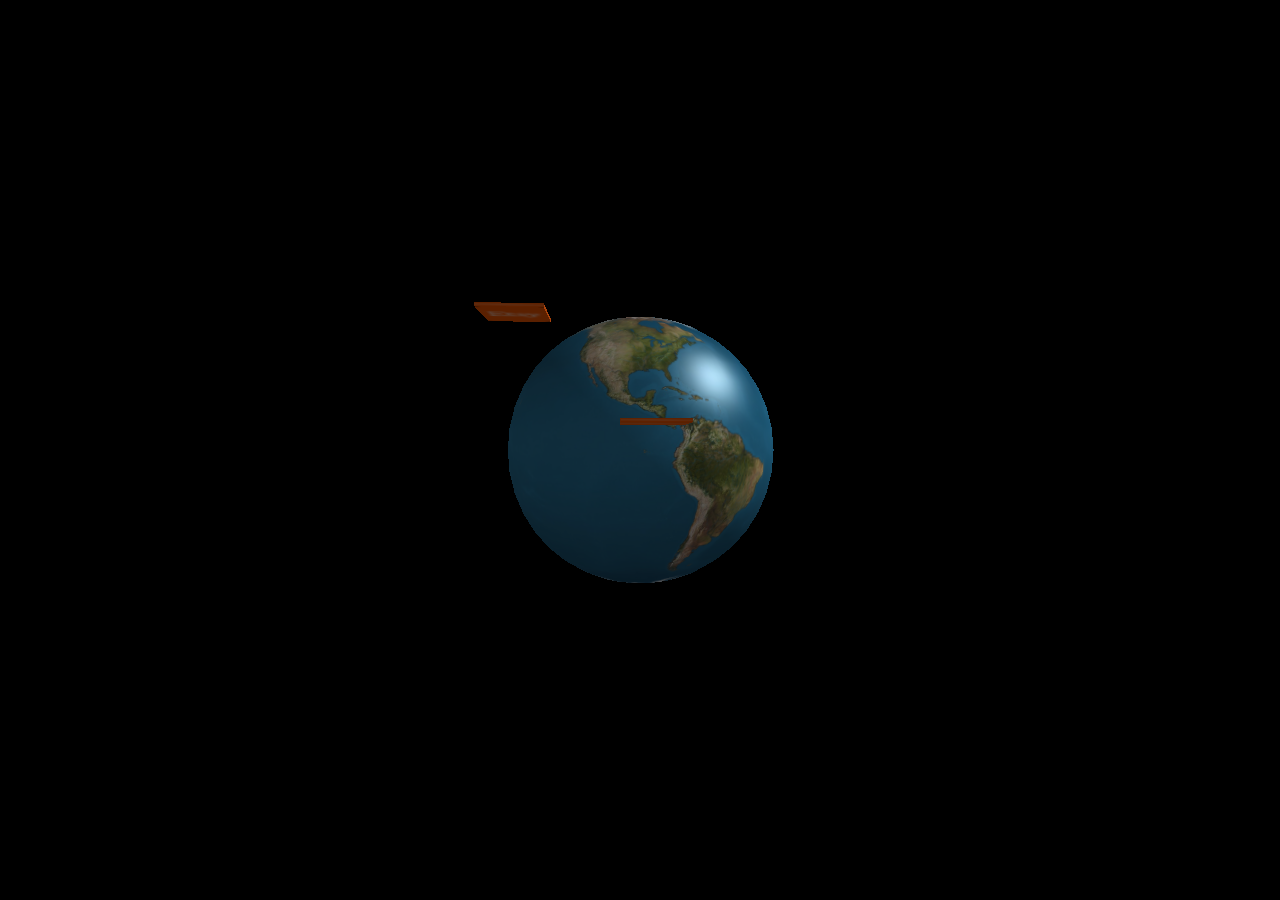
==== test.html @ 31a12aa0 "initial commit" ====
<html>
	<head>
		<title>My first three.js app</title>
		<style>
			body { margin: 0; }
		</style>
	</head>
	<body>
		<script src="js/three.js"></script>

		<script>

		var scene = new THREE.Scene();
			var aspectRatio = window.innerWidth / window.innerHeight;
			var loader = new THREE.TextureLoader();
			var camera = new THREE.PerspectiveCamera(75, aspectRatio, 1, 10000);
			camera.position.z = 450;
			scene.add(camera);
			var light = new THREE.DirectionalLight( 0x737373 );
			light.position.set( 7, 7, 0 ).normalize();
			var light2 = new THREE.AmbientLight( 0x5a5a5a ); // soft white light
			scene.add(light);
			scene.add(light2);
			// Nucleus
			//                                      radius
			//                                        | width segments
			//                                        |    | height segments
			//                                        |    |   |
			//                                        v    v   v
			var bigSphere = new THREE.SphereGeometry(100, 20, 20);
			var cover = new  THREE.MeshPhongMaterial();
			var nucleus = new THREE.Mesh(bigSphere, cover);
			cover.map    = THREE.ImageUtils.loadTexture('image/Cjnkbcv.jpg')
			cover.bumpMap    = THREE.ImageUtils.loadTexture('image/earthbump1k.jpg')
			cover.bumpScale = 0.005
			cover.specularMap    = THREE.ImageUtils.loadTexture('image/earthspec1k.jpg')
			cover.specular  = new THREE.Color('grey')
			scene.add(nucleus);
			// Electron 1
			var geometry = new THREE.BoxGeometry( 35, 2, 35);
			var material = new THREE.MeshPhongMaterial( { map: THREE.ImageUtils.loadTexture('image/etsy.png') } );
			var electron1 = new THREE.Mesh(geometry, material);
			nucleus.add(electron1);
			//                        x,y,z
			electron1.position.set(-150,150,0);
			// Electron 2
			var electron2 = new THREE.Mesh(geometry, material);
			nucleus.add(electron2);
			electron2.position.set(150,150,0);

			// Electron 3
			var electron3 = new THREE.Mesh(geometry, material);
			nucleus.add(electron3);
			electron3.position.set(0,0,150);
			var renderer = new THREE.WebGLRenderer();
			renderer.setSize( window.innerWidth, window.innerHeight );
			document.body.appendChild( renderer.domElement );

			var clock = new THREE.Clock();

			function animate() {
			  requestAnimationFrame(animate);

			  var t = clock.getElapsedTime();
			   // orbit from bottom right to top left
			  //
			  //                            movement speed
			  //                               |
			  //                               |  orbit distance
			  //                               |      |
			  //                               v      v
			  electron1.position.x = Math.sin(0.5*t) * -150;
			  electron1.position.y = Math.sin(0.5*t) * 150;
			  electron1.position.z = Math.cos(0.5*t) * 150;
			  // orbit from top right to bottom left
				electron2.position.x = Math.cos(5*t) * 150;
				electron2.position.y = Math.cos(5*t) * 150;
				electron2.position.z = Math.sin(5*t) * 150;

				var tOffset = 1.5 + clock.getElapsedTime();

				// orbit from the bottom to the top
				electron3.position.x = Math.sin(5*tOffset) * 0;
				electron3.position.y = Math.sin(5*tOffset) * 150;
				electron3.position.z = Math.cos(5*tOffset) * 150;
				//main globe animations
				nucleus.rotation.y += 0.001;
			  //Set Renderer always at bottom of function
			  renderer.render(scene, camera);
			}
			//Always have at bottom of file
			animate();

		</script>
	</body>
</html>
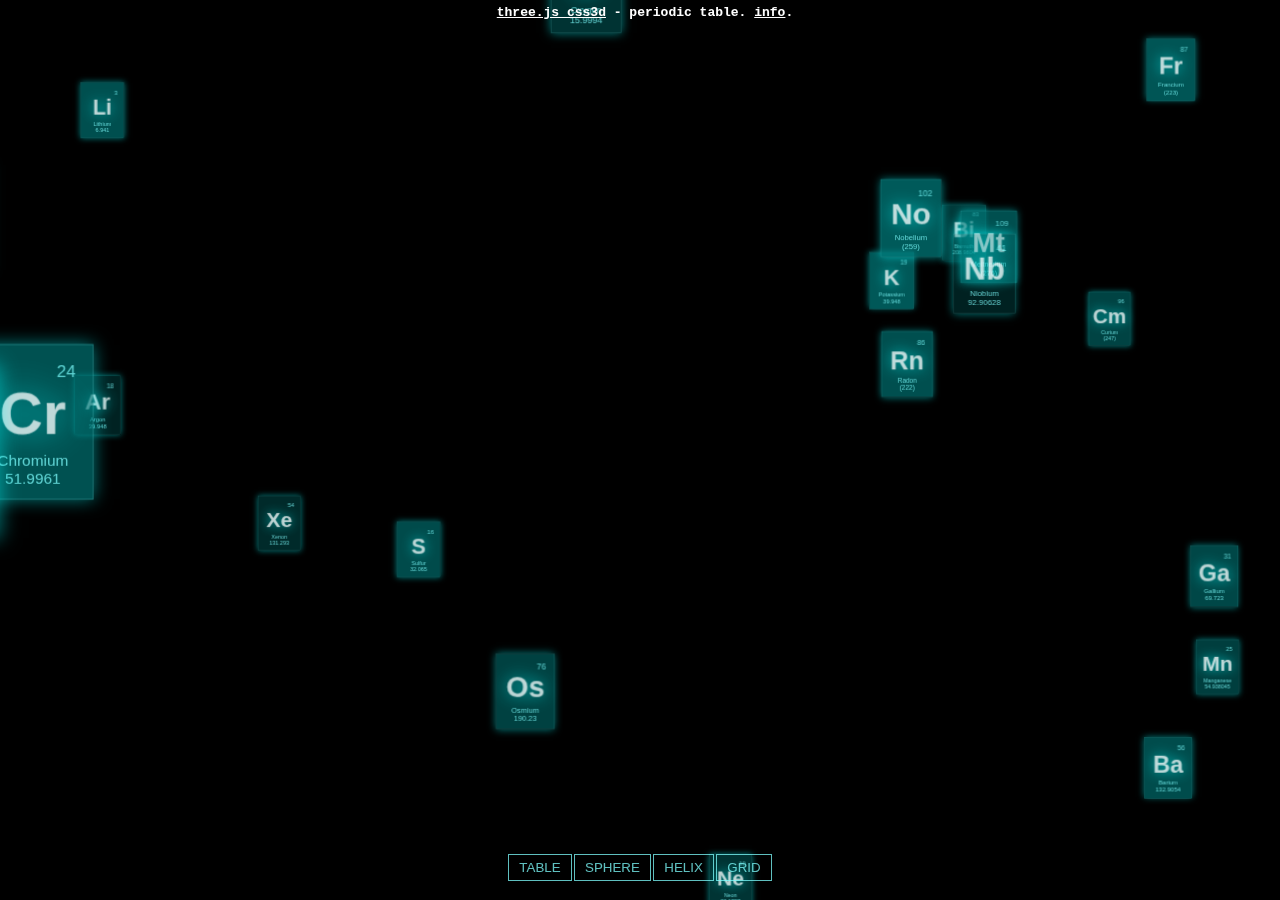
==== commit 118da405: "example project" ====
--- a/test.html
+++ b/test.html
@@ -1,95 +1,504 @@
+
+<!DOCTYPE html>
 <html>
 	<head>
-		<title>My first three.js app</title>
+		<meta charset="utf-8">
+		<meta name="viewport" content="width=device-width, user-scalable=no, minimum-scale=1.0, maximum-scale=1.0">
+		<title>three.js css3d - periodic table</title>
 		<style>
-			body { margin: 0; }
+			html, body {
+				height: 100%;
+			}
+
+			body {
+				background-color: #000000;
+				margin: 0;
+				font-family: Arial;
+				overflow: hidden;
+			}
+
+			a {
+				color: #ffffff;
+			}
+
+			#info {
+				position: absolute;
+				width: 100%;
+				color: #ffffff;
+				padding: 5px;
+				font-family: Monospace;
+				font-size: 13px;
+				font-weight: bold;
+				text-align: center;
+			}
+
+			#menu {
+				position: absolute;
+				bottom: 20px;
+				width: 100%;
+				text-align: center;
+			}
+
+			.element {
+				width: 140px;
+				height: 180px;
+				box-shadow: 0px 0px 20px rgba(0,255,255,0.5);
+				border: 1px solid rgba(127,255,255,0.25);
+				cursor: default;
+			}
+
+			.element:hover {
+				box-shadow: 0px 0px 20px rgba(0,255,255,0.75);
+				border: 1px solid rgba(127,255,255,0.75);
+			}
+
+				.element .number {
+					position: absolute;
+					top: 20px;
+					right: 20px;
+					font-size: 20px;
+					color: rgba(127,255,255,0.75);
+				}
+
+				.element .symbol {
+					position: absolute;
+					top: 40px;
+					width: 100%;
+					font-size: 70px;
+					text-align: center;
+					color: rgba(255,255,255,0.75);
+					font-weight: bold;
+
+					-webkit-filter: drop-shadow(0px 0px 20px rgba(0,255,255,0.95));
+					-moz-filter: drop-shadow(0px 0px 20px rgba(0,255,255,0.95));
+					-o-filter: drop-shadow(0px 0px 20px rgba(0,255,255,0.95));
+					-ms-filter: drop-shadow(0px 0px 20px rgba(0,255,255,0.95));
+					filter: drop-shadow(0px 0px 20px rgba(0,255,255,0.95));
+				}
+
+				.element .details {
+					position: absolute;
+					top: 125px;
+					width: 100%;
+					font-size: 18px;
+					text-align: center;
+					color: rgba(127,255,255,0.75);
+				}
+
+			button {
+				color: rgba(127,255,255,0.75);
+				background: transparent;
+				outline: 1px solid rgba(127,255,255,0.75);
+				border: 0px;
+				padding: 5px 10px;
+				cursor: pointer;
+			}
+			button:hover {
+				background-color: rgba(0,255,255,0.5);
+			}
+			button:active {
+				color: #000000;
+				background-color: rgba(0,255,255,0.75);
+			}
 		</style>
 	</head>
 	<body>
+		<script type="text/javascript">
+		  var _gaq = _gaq || [];
+		  _gaq.push(['_setAccount', 'UA-86951-7']);
+		  _gaq.push(['_trackPageview']);
+
+		  (function() {
+		    var ga = document.createElement('script'); ga.type = 'text/javascript'; ga.async = true;
+		    ga.src = ('https:' == document.location.protocol ? 'https://ssl' : 'http://www') + '.google-analytics.com/ga.js';
+		    (document.getElementsByTagName('head')[0] || document.getElementsByTagName('body')[0]).appendChild(ga);
+		  })();
+		</script>
+
 		<script src="js/three.js"></script>
+		<script src="js/tween.min.js"></script>
+		<script src="js/controls/TrackballControls.js"></script>
+		<script src="renderers/CSS3DRenderer.js"></script>
+
+		<div id="container"></div>
+		<div id="info"><a href="http://threejs.org" target="_blank">three.js css3d</a> - periodic table. <a href="https://plus.google.com/113862800338869870683/posts/QcFk5HrWran" target="_blank">info</a>.</div>
+		<div id="menu">
+			<button id="table">TABLE</button>
+			<button id="sphere">SPHERE</button>
+			<button id="helix">HELIX</button>
+			<button id="grid">GRID</button>
 
 		<script>
 
-		var scene = new THREE.Scene();
-			var aspectRatio = window.innerWidth / window.innerHeight;
-			var loader = new THREE.TextureLoader();
-			var camera = new THREE.PerspectiveCamera(75, aspectRatio, 1, 10000);
-			camera.position.z = 450;
-			scene.add(camera);
-			var light = new THREE.DirectionalLight( 0x737373 );
-			light.position.set( 7, 7, 0 ).normalize();
-			var light2 = new THREE.AmbientLight( 0x5a5a5a ); // soft white light
-			scene.add(light);
-			scene.add(light2);
-			// Nucleus
-			//                                      radius
-			//                                        | width segments
-			//                                        |    | height segments
-			//                                        |    |   |
-			//                                        v    v   v
-			var bigSphere = new THREE.SphereGeometry(100, 20, 20);
-			var cover = new  THREE.MeshPhongMaterial();
-			var nucleus = new THREE.Mesh(bigSphere, cover);
-			cover.map    = THREE.ImageUtils.loadTexture('image/Cjnkbcv.jpg')
-			cover.bumpMap    = THREE.ImageUtils.loadTexture('image/earthbump1k.jpg')
-			cover.bumpScale = 0.005
-			cover.specularMap    = THREE.ImageUtils.loadTexture('image/earthspec1k.jpg')
-			cover.specular  = new THREE.Color('grey')
-			scene.add(nucleus);
-			// Electron 1
-			var geometry = new THREE.BoxGeometry( 35, 2, 35);
-			var material = new THREE.MeshPhongMaterial( { map: THREE.ImageUtils.loadTexture('image/etsy.png') } );
-			var electron1 = new THREE.Mesh(geometry, material);
-			nucleus.add(electron1);
-			//                        x,y,z
-			electron1.position.set(-150,150,0);
-			// Electron 2
-			var electron2 = new THREE.Mesh(geometry, material);
-			nucleus.add(electron2);
-			electron2.position.set(150,150,0);
-
-			// Electron 3
-			var electron3 = new THREE.Mesh(geometry, material);
-			nucleus.add(electron3);
-			electron3.position.set(0,0,150);
-			var renderer = new THREE.WebGLRenderer();
-			renderer.setSize( window.innerWidth, window.innerHeight );
-			document.body.appendChild( renderer.domElement );
-
-			var clock = new THREE.Clock();
+			var table = [
+				[ "H", "Hydrogen", "1.00794", 1, 1 ],
+				[ "He", "Helium", "4.002602", 18, 1 ],
+				[ "Li", "Lithium", "6.941", 1, 2 ],
+				[ "Be", "Beryllium", "9.012182", 2, 2 ],
+				[ "B", "Boron", "10.811", 13, 2 ],
+				[ "C", "Carbon", "12.0107", 14, 2 ],
+				[ "N", "Nitrogen", "14.0067", 15, 2 ],
+				[ "O", "Oxygen", "15.9994", 16, 2 ],
+				[ "F", "Fluorine", "18.9984032", 17, 2 ],
+				[ "Ne", "Neon", "20.1797", 18, 2 ],
+				[ "Na", "Sodium", "22.98976...", 1, 3 ],
+				[ "Mg", "Magnesium", "24.305", 2, 3 ],
+				[ "Al", "Aluminium", "26.9815386", 13, 3 ],
+				[ "Si", "Silicon", "28.0855", 14, 3 ],
+				[ "P", "Phosphorus", "30.973762", 15, 3 ],
+				[ "S", "Sulfur", "32.065", 16, 3 ],
+				[ "Cl", "Chlorine", "35.453", 17, 3 ],
+				[ "Ar", "Argon", "39.948", 18, 3 ],
+				[ "K", "Potassium", "39.948", 1, 4 ],
+				[ "Ca", "Calcium", "40.078", 2, 4 ],
+				[ "Sc", "Scandium", "44.955912", 3, 4 ],
+				[ "Ti", "Titanium", "47.867", 4, 4 ],
+				[ "V", "Vanadium", "50.9415", 5, 4 ],
+				[ "Cr", "Chromium", "51.9961", 6, 4 ],
+				[ "Mn", "Manganese", "54.938045", 7, 4 ],
+				[ "Fe", "Iron", "55.845", 8, 4 ],
+				[ "Co", "Cobalt", "58.933195", 9, 4 ],
+				[ "Ni", "Nickel", "58.6934", 10, 4 ],
+				[ "Cu", "Copper", "63.546", 11, 4 ],
+				[ "Zn", "Zinc", "65.38", 12, 4 ],
+				[ "Ga", "Gallium", "69.723", 13, 4 ],
+				[ "Ge", "Germanium", "72.63", 14, 4 ],
+				[ "As", "Arsenic", "74.9216", 15, 4 ],
+				[ "Se", "Selenium", "78.96", 16, 4 ],
+				[ "Br", "Bromine", "79.904", 17, 4 ],
+				[ "Kr", "Krypton", "83.798", 18, 4 ],
+				[ "Rb", "Rubidium", "85.4678", 1, 5 ],
+				[ "Sr", "Strontium", "87.62", 2, 5 ],
+				[ "Y", "Yttrium", "88.90585", 3, 5 ],
+				[ "Zr", "Zirconium", "91.224", 4, 5 ],
+				[ "Nb", "Niobium", "92.90628", 5, 5 ],
+				[ "Mo", "Molybdenum", "95.96", 6, 5 ],
+				[ "Tc", "Technetium", "(98)", 7, 5 ],
+				[ "Ru", "Ruthenium", "101.07", 8, 5 ],
+				[ "Rh", "Rhodium", "102.9055", 9, 5 ],
+				[ "Pd", "Palladium", "106.42", 10, 5 ],
+				[ "Ag", "Silver", "107.8682", 11, 5 ],
+				[ "Cd", "Cadmium", "112.411", 12, 5 ],
+				[ "In", "Indium", "114.818", 13, 5 ],
+				[ "Sn", "Tin", "118.71", 14, 5 ],
+				[ "Sb", "Antimony", "121.76", 15, 5 ],
+				[ "Te", "Tellurium", "127.6", 16, 5 ],
+				[ "I", "Iodine", "126.90447", 17, 5 ],
+				[ "Xe", "Xenon", "131.293", 18, 5 ],
+				[ "Cs", "Caesium", "132.9054", 1, 6 ],
+				[ "Ba", "Barium", "132.9054", 2, 6 ],
+				[ "La", "Lanthanum", "138.90547", 4, 9 ],
+				[ "Ce", "Cerium", "140.116", 5, 9 ],
+				[ "Pr", "Praseodymium", "140.90765", 6, 9 ],
+				[ "Nd", "Neodymium", "144.242", 7, 9 ],
+				[ "Pm", "Promethium", "(145)", 8, 9 ],
+				[ "Sm", "Samarium", "150.36", 9, 9 ],
+				[ "Eu", "Europium", "151.964", 10, 9 ],
+				[ "Gd", "Gadolinium", "157.25", 11, 9 ],
+				[ "Tb", "Terbium", "158.92535", 12, 9 ],
+				[ "Dy", "Dysprosium", "162.5", 13, 9 ],
+				[ "Ho", "Holmium", "164.93032", 14, 9 ],
+				[ "Er", "Erbium", "167.259", 15, 9 ],
+				[ "Tm", "Thulium", "168.93421", 16, 9 ],
+				[ "Yb", "Ytterbium", "173.054", 17, 9 ],
+				[ "Lu", "Lutetium", "174.9668", 18, 9 ],
+				[ "Hf", "Hafnium", "178.49", 4, 6 ],
+				[ "Ta", "Tantalum", "180.94788", 5, 6 ],
+				[ "W", "Tungsten", "183.84", 6, 6 ],
+				[ "Re", "Rhenium", "186.207", 7, 6 ],
+				[ "Os", "Osmium", "190.23", 8, 6 ],
+				[ "Ir", "Iridium", "192.217", 9, 6 ],
+				[ "Pt", "Platinum", "195.084", 10, 6 ],
+				[ "Au", "Gold", "196.966569", 11, 6 ],
+				[ "Hg", "Mercury", "200.59", 12, 6 ],
+				[ "Tl", "Thallium", "204.3833", 13, 6 ],
+				[ "Pb", "Lead", "207.2", 14, 6 ],
+				[ "Bi", "Bismuth", "208.9804", 15, 6 ],
+				[ "Po", "Polonium", "(209)", 16, 6 ],
+				[ "At", "Astatine", "(210)", 17, 6 ],
+				[ "Rn", "Radon", "(222)", 18, 6 ],
+				[ "Fr", "Francium", "(223)", 1, 7 ],
+				[ "Ra", "Radium", "(226)", 2, 7 ],
+				[ "Ac", "Actinium", "(227)", 4, 10 ],
+				[ "Th", "Thorium", "232.03806", 5, 10 ],
+				[ "Pa", "Protactinium", "231.0588", 6, 10 ],
+				[ "U", "Uranium", "238.02891", 7, 10 ],
+				[ "Np", "Neptunium", "(237)", 8, 10 ],
+				[ "Pu", "Plutonium", "(244)", 9, 10 ],
+				[ "Am", "Americium", "(243)", 10, 10 ],
+				[ "Cm", "Curium", "(247)", 11, 10 ],
+				[ "Bk", "Berkelium", "(247)", 12, 10 ],
+				[ "Cf", "Californium", "(251)", 13, 10 ],
+				[ "Es", "Einstenium", "(252)", 14, 10 ],
+				[ "Fm", "Fermium", "(257)", 15, 10 ],
+				[ "Md", "Mendelevium", "(258)", 16, 10 ],
+				[ "No", "Nobelium", "(259)", 17, 10 ],
+				[ "Lr", "Lawrencium", "(262)", 18, 10 ],
+				[ "Rf", "Rutherfordium", "(267)", 4, 7 ],
+				[ "Db", "Dubnium", "(268)", 5, 7 ],
+				[ "Sg", "Seaborgium", "(271)", 6, 7 ],
+				[ "Bh", "Bohrium", "(272)", 7, 7 ],
+				[ "Hs", "Hassium", "(270)", 8, 7 ],
+				[ "Mt", "Meitnerium", "(276)", 9, 7 ],
+				[ "Ds", "Darmstadium", "(281)", 10, 7 ],
+				[ "Rg", "Roentgenium", "(280)", 11, 7 ],
+				[ "Cn", "Copernicium", "(285)", 12, 7 ],
+				[ "Uut", "Unutrium", "(284)", 13, 7 ],
+				[ "Fl", "Flerovium", "(289)", 14, 7 ],
+				[ "Uup", "Ununpentium", "(288)", 15, 7 ],
+				[ "Lv", "Livermorium", "(293)", 16, 7 ],
+				[ "Uus", "Ununseptium", "(294)", 17, 7 ],
+				[ "Uuo", "Ununoctium", "(294)", 18, 7 ]
+			];
+
+			var camera, scene, renderer;
+			var geometry, material, mesh;
+
+			var objects = [];
+			var targets = { table: [], sphere: [], helix: [], grid: [] };
+
+			init();
+			animate();
+
+			function init() {
+
+				camera = new THREE.PerspectiveCamera( 75, window.innerWidth / window.innerHeight, 1, 5000 );
+				camera.position.z = 1800;
+
+				scene = new THREE.Scene();
+
+				for ( var i = 0; i < table.length; i ++ ) {
+
+					var item = table[ i ];
+
+					var element = document.createElement( 'div' );
+					element.className = 'element';
+					element.style.backgroundColor = 'rgba(0,127,127,' + ( Math.random() * 0.5 + 0.25 ) + ')';
+
+					var number = document.createElement( 'div' );
+					number.className = 'number';
+					number.textContent = i + 1;
+					element.appendChild( number );
+
+					var symbol = document.createElement( 'div' );
+					symbol.className = 'symbol';
+					symbol.textContent = item[ 0 ];
+					element.appendChild( symbol );
+
+					var details = document.createElement( 'div' );
+					details.className = 'details';
+					details.innerHTML = item[ 1 ] + '<br>' + item[ 2 ];
+					element.appendChild( details );
+
+					var object = new THREE.CSS3DObject( element );
+					object.position.x = Math.random() * 4000 - 2000;
+					object.position.y = Math.random() * 4000 - 2000;
+					object.position.z = Math.random() * 4000 - 2000;
+					scene.add( object );
+
+					objects.push( object );
+
+				controls = new THREE.TrackballControls( camera );
+
+				controls.rotateSpeed = 1.0;
+				controls.zoomSpeed = 1.2;
+				controls.panSpeed = 0.8;
+
+				controls.noZoom = false;
+				controls.noPan = false;
+
+				controls.staticMoving = true;
+				controls.dynamicDampingFactor = 0.3;
+
+				controls.keys = [ 65, 83, 68 ];
+
+				controls.addEventListener( 'change', render );
+
+				}
+
+				// table
+
+				for ( var i = 0; i < objects.length; i ++ ) {
+
+					var item = table[ i ];
+					var object = objects[ i ];
+
+					var object = new THREE.Object3D();
+					object.position.x = ( item[ 3 ] * 160 ) - 1540;
+					object.position.y = - ( item[ 4 ] * 200 ) + 1100;
+
+					targets.table.push( object );
+
+				}
+
+				// sphere
+
+				var vector = new THREE.Vector3();
+
+				for ( var i = 0, l = objects.length; i < l; i ++ ) {
+
+					var object = objects[ i ];
+
+					var phi = Math.acos( -1 + ( 2 * i ) / l );
+					var theta = Math.sqrt( l * Math.PI ) * phi;
+
+					var object = new THREE.Object3D();
+
+					object.position.x = 1000 * Math.cos( theta ) * Math.sin( phi );
+					object.position.y = 1000 * Math.sin( theta ) * Math.sin( phi );
+					object.position.z = 1000 * Math.cos( phi );
+
+					vector.copy( object.position ).multiplyScalar( 2 );
+
+					object.lookAt( vector );
+
+					targets.sphere.push( object );
+
+				}
+
+				// helix
+
+				var vector = new THREE.Vector3();
+
+				for ( var i = 0, l = objects.length; i < l; i ++ ) {
+
+					var object = objects[ i ];
+
+					var phi = i * 0.175 + Math.PI;
+
+					var object = new THREE.Object3D();
+
+					object.position.x = 1100 * Math.sin( phi );
+					object.position.y = - ( i * 8 ) + 450;
+					object.position.z = 1100 * Math.cos( phi );
+
+					vector.copy( object.position );
+					vector.x *= 2;
+					vector.z *= 2;
+
+					object.lookAt( vector );
+
+					targets.helix.push( object );
+
+				}
+
+				// grid
+
+				for ( var i = 0; i < objects.length; i ++ ) {
+
+					var object = objects[ i ];
+
+					var object = new THREE.Object3D();
+
+					object.position.x = ( ( i % 5 ) * 400 ) - 800;
+					object.position.y = ( - ( Math.floor( i / 5 ) % 5 ) * 400 ) + 800;
+					object.position.z = ( Math.floor( i / 25 ) ) * 1000 - 2000;
+
+					targets.grid.push( object );
+
+				}
+
+				//
+
+				renderer = new THREE.CSS3DRenderer();
+				renderer.setSize( window.innerWidth, window.innerHeight );
+				renderer.domElement.style.position = 'absolute';
+				renderer.domElement.style.top = 0;
+				document.getElementById( 'container' ).appendChild( renderer.domElement );
+
+				//
+
+				controls = new THREE.TrackballControls( camera, renderer.domElement );
+				controls.rotateSpeed = 0.5;
+				controls.addEventListener( 'change', render );
+
+				var button = document.getElementById( 'table' );
+				button.addEventListener( 'click', function ( event ) {
+
+					transform( targets.table, 2000 );
+
+				}, false );
+
+				var button = document.getElementById( 'sphere' );
+				button.addEventListener( 'click', function ( event ) {
+
+					transform( targets.sphere, 2000 );
+
+				}, false );
+
+				var button = document.getElementById( 'helix' );
+				button.addEventListener( 'click', function ( event ) {
+
+					transform( targets.helix, 2000 );
+
+				}, false );
+
+				var button = document.getElementById( 'grid' );
+				button.addEventListener( 'click', function ( event ) {
+
+					transform( targets.grid, 2000 );
+
+				}, false );
+
+				transform( targets.table, 5000 );
+
+				//
+
+				window.addEventListener( 'resize', onWindowResize, false );
+
+			}
+
+			function transform( targets, duration ) {
+
+				TWEEN.removeAll();
+
+				for ( var i = 0; i < objects.length; i ++ ) {
+
+					var object = objects[ i ];
+					var target = targets[ i ];
+
+					new TWEEN.Tween( object.position )
+						.to( { x: target.position.x, y: target.position.y, z: target.position.z }, Math.random() * duration + duration )
+						.easing( TWEEN.Easing.Exponential.InOut )
+						.start();
+
+					new TWEEN.Tween( object.rotation )
+						.to( { x: target.rotation.x, y: target.rotation.y, z: target.rotation.z }, Math.random() * duration + duration )
+						.easing( TWEEN.Easing.Exponential.InOut )
+						.start();
+
+				}
+
+				new TWEEN.Tween( this )
+					.to( {}, duration * 2 )
+					.onUpdate( render )
+					.start();
+
+			}
+
+			function onWindowResize() {
+
+				camera.aspect = window.innerWidth / window.innerHeight;
+				camera.updateProjectionMatrix();
+
+				renderer.setSize( window.innerWidth, window.innerHeight );
+
+			}
 
 			function animate() {
-			  requestAnimationFrame(animate);
-
-			  var t = clock.getElapsedTime();
-			   // orbit from bottom right to top left
-			  //
-			  //                            movement speed
-			  //                               |
-			  //                               |  orbit distance
-			  //                               |      |
-			  //                               v      v
-			  electron1.position.x = Math.sin(0.5*t) * -150;
-			  electron1.position.y = Math.sin(0.5*t) * 150;
-			  electron1.position.z = Math.cos(0.5*t) * 150;
-			  // orbit from top right to bottom left
-				electron2.position.x = Math.cos(5*t) * 150;
-				electron2.position.y = Math.cos(5*t) * 150;
-				electron2.position.z = Math.sin(5*t) * 150;
-
-				var tOffset = 1.5 + clock.getElapsedTime();
-
-				// orbit from the bottom to the top
-				electron3.position.x = Math.sin(5*tOffset) * 0;
-				electron3.position.y = Math.sin(5*tOffset) * 150;
-				electron3.position.z = Math.cos(5*tOffset) * 150;
-				//main globe animations
-				nucleus.rotation.y += 0.001;
-			  //Set Renderer always at bottom of function
-			  renderer.render(scene, camera);
-			}
-			//Always have at bottom of file
-			animate();
+
+				requestAnimationFrame( animate );
+
+				TWEEN.update();
+				controls.update();
+
+			}
+
+			function render() {
+
+				renderer.render( scene, camera );
+
+			}
 
 		</script>
 	</body>
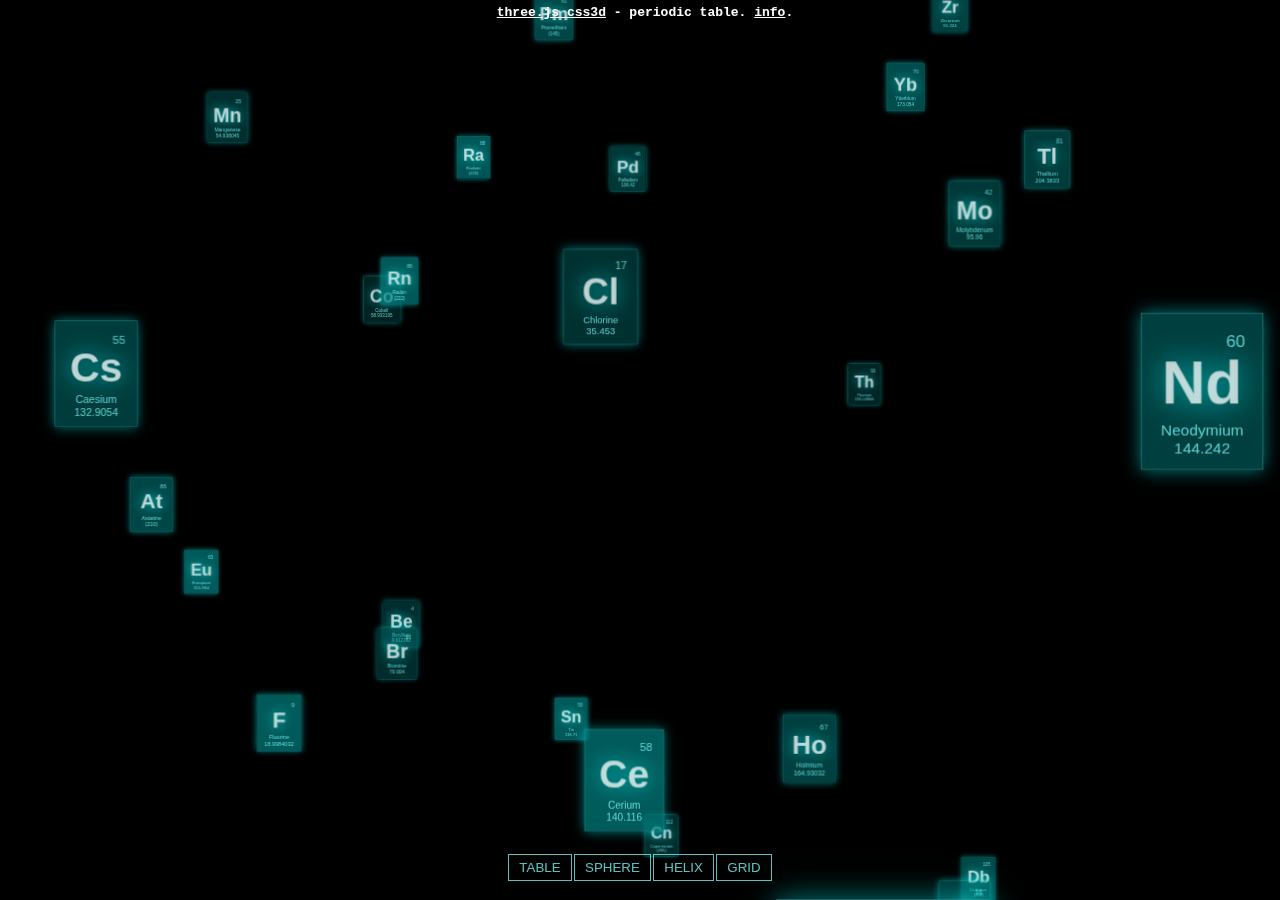
==== commit 2af0c6bd: "changed layout" ====
--- a/test.html
+++ b/test.html
@@ -262,8 +262,8 @@
 
 			function init() {
 
-				camera = new THREE.PerspectiveCamera( 75, window.innerWidth / window.innerHeight, 1, 5000 );
-				camera.position.z = 1800;
+				camera = new THREE.PerspectiveCamera( 90, window.innerWidth / window.innerHeight, 1, 50000 );
+				camera.position.z = 3300;
 
 				scene = new THREE.Scene();
 
@@ -482,6 +482,7 @@
 				camera.updateProjectionMatrix();
 
 				renderer.setSize( window.innerWidth, window.innerHeight );
+				controls.handleResize();
 
 			}
 
